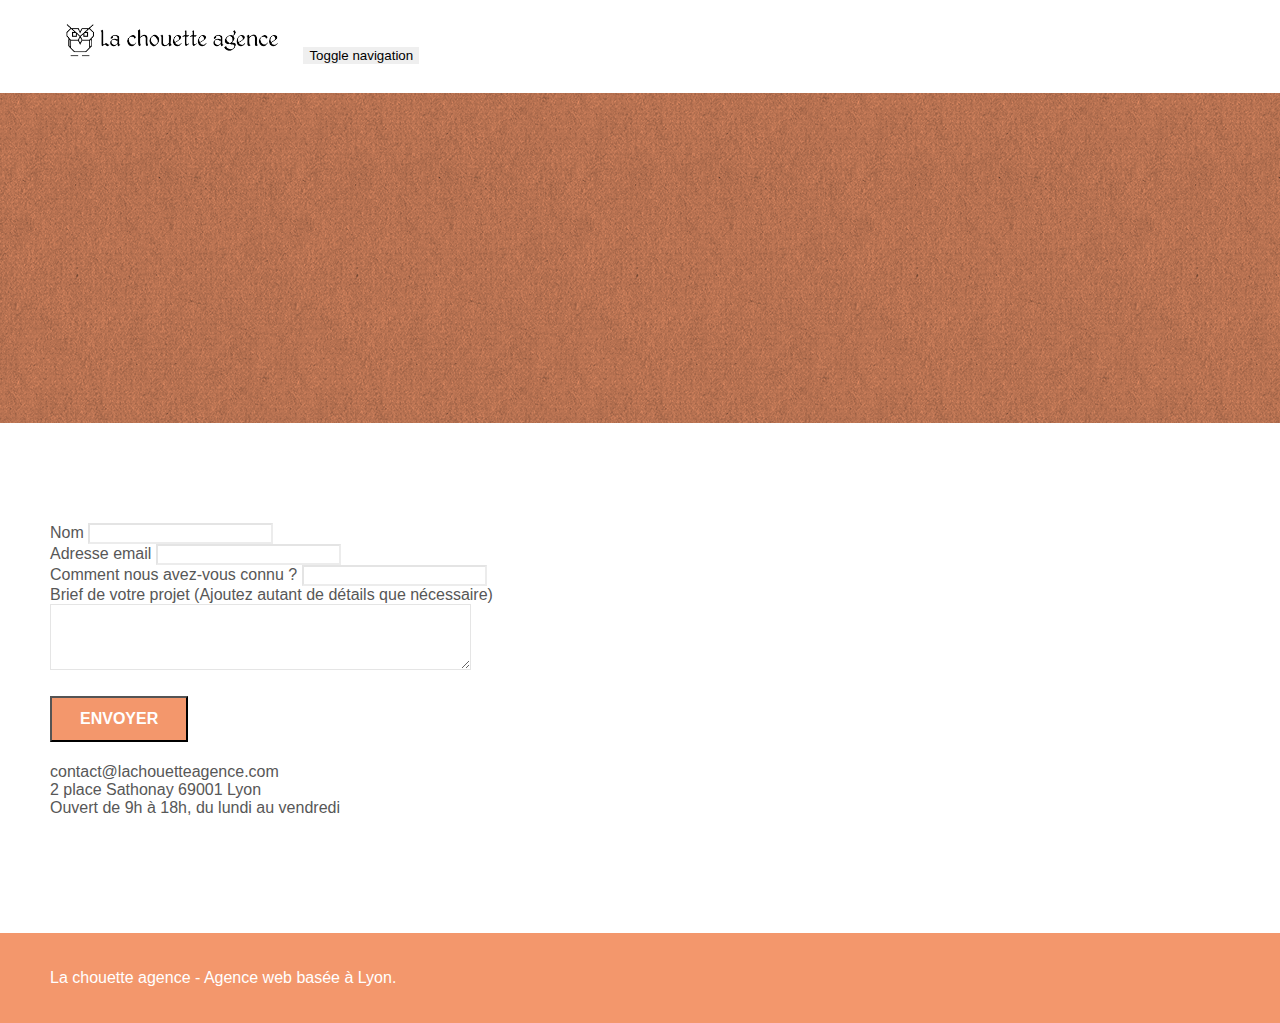
==== contact.html @ cad0de7a "ajout titre des pages et renommer page2 par contact" ====
<!doctype html>
<html lang="fr">
<head>
    <meta charset="utf-8">
    <meta name="keywords" content="">
	<meta name="description" content=" Nous contacter. La chouette agence est une agence de web design située à Lyon qui aide  les entreprises à devenir attractives et visibles sur internet">
    <meta name="viewport" content="width=device-width, initial-scale=1.0, viewport-fit=cover">
    <link rel="shortcut icon" type="image/png" href="favicon.jpg">
    
	<link rel="stylesheet" type="text/css" href="./css/bootstrap.min.css">
	<link rel="stylesheet" type="text/css" href="style.css">
	<link rel="stylesheet" type="text/css" href="./css/font-awesome.min.css">
	<link rel="stylesheet" type="text/css" href="./css/et-line.min.css">
	
    

    <title>Nous contacter</title>

    
<!-- Analytics -->
 
<!-- Analytics END -->
    
</head>
<body>
<!-- Principal conteneur -->
<div class="page-container">
    
<!-- bloc-0 -->
<div class="bloc bgc-white l-bloc " id="bloc-0">
	<div class="container bloc-sm">
		<nav class="navbar row">
			<div class="navbar-header">
				<a class="navbar-brand" href="index.html"><img src="img/la-chouette-agence.png" alt="Icone La chouette agence Lyon web design web" " height="40" /></a>
				<button id="nav-toggle" type="button" class="ui-navbar-toggle navbar-toggle" data-toggle="collapse" data-target=".navbar-1">
					<span class="sr-only">Toggle navigation</span><span class="icon-bar"></span><span class="icon-bar"></span><span class="icon-bar"></span>
				</button>
			</div>
			<div class="collapse navbar-collapse navbar-1 special-dropdown-nav">
				<ul class="site-navigation nav navbar-nav">
					<li>
						<a href="index.html">Accueil</a>
					</li>
				</ul>
			</div>
		</nav>
	</div>
</div>
<!-- bloc-0 END -->

<!-- bloc-6 -->
<div class="bloc bg-dots-bg bg-repeat bgc-atomic-tangerine d-bloc bloc-bg-texture texture-paper" id="bloc-6">
	<div class="container bloc-lg">
		<div class="row">
			<div class="col-sm-12">
				<h1 class="text-center hero-bloc-text tc-white">
					Parlons web design !
				</h1>
				<p class="text-center mg-lg tc-white tight-width-whitespace">
					Nous sommes ravis que vous souhaitiez collaborer avec notre agence.<br>
					Parlez-nous de votre projet en complétant le formulaire ci-dessous.
				</p>
			</div>
		</div>
	</div>
</div>
<!-- bloc-6 END -->

<!-- bloc-7 -->
<div class="bloc bgc-white l-bloc" id="bloc-7">
	<div class="container bloc-lg">
		<div class="row">
			<div class="col-sm-6">
				<form id="form_1" novalidate success-msg="Your message has been sent." fail-msg="Sorry it seems that our mail server is not responding, Sorry for the inconvenience!">
					<div class="form-group">
						<label>
							Nom
						</label>
						<input id="name" class="form-control" required />
					</div>
					<div class="form-group">
						<label>
							Adresse email
						</label>
						<input id="email" class="form-control" type="email" required />
					</div>
					<div class="form-group">
						<label>
							Comment nous avez-vous connu ?
						</label>
						<input class="form-control" type="email" required id="input_504" />
					</div>
					<div class="form-group">
						<label>
							Brief de votre projet (Ajoutez autant de détails que nécessaire)<br>
						</label><textarea id="message" class="form-control" rows="4" cols="50" required></textarea>
					</div> 
					<button class="bloc-button btn btn-lg btn-block cta-hero btn-atomic-tangerine" type="submit">
						Envoyer
					</button>
				</form>
			</div>
			<div class="col-sm-6">
				<p>
					contact@lachouetteagence.com<br>2 place Sathonay 69001 Lyon<br>Ouvert de 9h à 18h, du lundi au vendredi<br>
				</p>
			</div>
		</div>
	</div>
</div>
<!-- bloc-7 END -->

<!-- ScrollToTop Button -->
<a class="bloc-button btn btn-d scrollToTop" onclick="scrollToTarget('1')"><span class="fa fa-chevron-up"></span></a>
<!-- ScrollToTop Button END-->


<!-- Footer - bloc-8 -->
<div class="bloc bgc-atomic-tangerine d-bloc" id="bloc-8">
	<div class="container bloc-sm">
		<div class="row">
			<div class="col-sm-12">
				<p class="text-center white">
					La chouette agence - Agence web basée à Lyon.<br>
				</p>
			</div>
		</div>
	</div>
</div>
<!-- Footer - bloc-8 END -->

</div>
<!-- Principal conteneur END -->
<script src="./js/jquery-2.1.0.js"></script>
<script src="./js/bootstrap.js"></script>
<script src="./js/blocs.js"></script>
<script src="./js/jqBootstrapValidation.js"></script>
<script src="./js/formHandler.js"></script>

</body>
</html>
---- style.css ----
body {
    margin: 0;
    padding: 0;
    background: #FFF;
    overflow-x: hidden;
    -webkit-font-smoothing: antialiased;
    -moz-osx-font-smoothing: grayscale;
}

a,
button {
    transition: all .3s ease-in-out;
    outline: none!important;
}

a:hover {
    text-decoration: none;
    cursor: pointer;
}

#page-loading-blocs-notifaction {
    position: fixed;
    top: 0;
    bottom: 0;
    width: 100%;
    z-index: 100000;
    background: #FFFFFF url("img/pageload-spinner.gif") no-repeat center center;
}

.bloc {
    width: 100%;
    clear: both;
    background: 50% 50% no-repeat;
    padding: 0 50px;
    -webkit-background-size: cover;
    -moz-background-size: cover;
    -o-background-size: cover;
    background-size: cover;
    position: relative;
}

.bloc .container {
    padding-left: 0;
    padding-right: 0;
}

.bloc-lg {
    padding: 100px 50px;
}

.bloc-md {
    padding: 50px;
}

.bloc-sm {
    padding: 20px 50px;
}

.bg-center,
.bg-l-edge,
.bg-r-edge,
.bg-t-edge,
.bg-b-edge,
.bg-tl-edge,
.bg-bl-edge,
.bg-tr-edge,
.bg-br-edge,
.bg-repeat {
    -webkit-background-size: auto!important;
    -moz-background-size: auto!important;
    -o-background-size: auto!important;
    background-size: auto!important;
}

.bg-repeat {
    background: repeat;
}

.bg-t-edge {
    background: top no-repeat;
}

.bloc-bg-texture::before {
    content: "";
    background-size: 2px 2px;
    position: absolute;
    top: 0;
    bottom: 0;
    left: 0;
    right: 0;
}

.texture-paper::before {
    background: url("img/texture-paper.png");
    background-size: 280px 280px;
}

.b-parallax {
    background-attachment: fixed;
}

.d-bloc {
    color: rgba(255, 255, 255, .7);
}

.d-bloc button:hover {
    color: rgba(255, 255, 255, .9);
}

.d-bloc .icon-round,
.d-bloc .icon-square,
.d-bloc .icon-rounded,
.d-bloc .icon-semi-rounded-a,
.d-bloc .icon-semi-rounded-b {
    border-color: rgba(255, 255, 255, .9);
}

.d-bloc .divider-h span {
    border-color: rgba(255, 255, 255, .2);
}

.d-bloc .a-btn,
.d-bloc .navbar a,
.d-bloc .navbar-brand,
.d-bloc a .icon-sm,
.d-bloc a .icon-md,
.d-bloc a .icon-lg,
.d-bloc a .icon-xl,
.d-bloc h1 a,
.d-bloc h2 a,
.d-bloc h3 a,
.d-bloc h4 a,
.d-bloc h5 a,
.d-bloc h6 a,
.d-bloc p a {
    color: rgba(255, 255, 255, .6);
}

.d-bloc .a-btn:hover,
.d-bloc .navbar a:hover,
.d-bloc .navbar-brand:hover,
.d-bloc a:hover .icon-sm,
.d-bloc a:hover .icon-md,
.d-bloc a:hover .icon-lg,
.d-bloc a:hover .icon-xl,
.d-bloc h1 a:hover,
.d-bloc h2 a:hover,
.d-bloc h3 a:hover,
.d-bloc h4 a:hover,
.d-bloc h5 a:hover,
.d-bloc h6 a:hover,
.d-bloc p a:hover {
    color: rgba(255, 255, 255, 1);
}

.d-bloc .navbar-toggle .icon-bar {
    background: rgba(255, 255, 255, 1);
}

.d-bloc .btn-wire,
.d-bloc .btn-wire:hover {
    color: rgba(255, 255, 255, 1);
    border-color: rgba(255, 255, 255, 1);
}

.d-bloc .panel {
    color: rgba(0, 0, 0, .5);
}

.d-bloc .panel button:hover {
    color: rgba(0, 0, 0, .7);
}

.d-bloc .panel icon {
    border-color: rgba(0, 0, 0, .7);
}

.d-bloc .panel .divider-h span {
    border-color: rgba(0, 0, 0, .1);
}

.d-bloc .panel .a-btn {
    color: rgba(0, 0, 0, .6);
}

.d-bloc .panel .a-btn:hover {
    color: rgba(0, 0, 0, 1);
}

.d-bloc .panel .btn-wire,
.d-bloc .panel .btn-wire:hover {
    color: rgba(0, 0, 0, .7);
    border-color: rgba(0, 0, 0, .3);
}

.d-bloc .panel,
.l-bloc {
    color: rgba(0, 0, 0, .5);
}

.d-bloc .panel button:hover,
.l-bloc button:hover {
    color: rgba(0, 0, 0, .7);
}

.l-bloc .icon-round,
.l-bloc .icon-square,
.l-bloc .icon-rounded,
.l-bloc .icon-semi-rounded-a,
.l-bloc .icon-semi-rounded-b {
    border-color: rgba(0, 0, 0, .7);
}

.d-bloc .panel .divider-h span,
.l-bloc .divider-h span {
    border-color: rgba(0, 0, 0, .1);
}

.d-bloc .panel .a-btn,
.l-bloc .a-btn,
.l-bloc .navbar a,
.l-bloc .navbar-brand,
.l-bloc a .icon-sm,
.l-bloc a .icon-md,
.l-bloc a .icon-lg,
.l-bloc a .icon-xl,
.l-bloc h1 a,
.l-bloc h2 a,
.l-bloc h3 a,
.l-bloc h4 a,
.l-bloc h5 a,
.l-bloc h6 a,
.l-bloc p a {
    color: rgba(0, 0, 0, .6);
}

.d-bloc .panel .a-btn:hover,
.l-bloc .a-btn:hover,
.l-bloc .navbar a:hover,
.l-bloc .navbar-brand:hover,
.l-bloc a:hover .icon-sm,
.l-bloc a:hover .icon-md,
.l-bloc a:hover .icon-lg,
.l-bloc a:hover .icon-xl,
.l-bloc h1 a:hover,
.l-bloc h2 a:hover,
.l-bloc h3 a:hover,
.l-bloc h4 a:hover,
.l-bloc h5 a:hover,
.l-bloc h6 a:hover,
.l-bloc p a:hover {
    color: rgba(0, 0, 0, 1);
}

.l-bloc .navbar-toggle .icon-bar {
    color: rgba(0, 0, 0, .6);
}

.d-bloc .panel .btn-wire,
.d-bloc .panel .btn-wire:hover,
.l-bloc .btn-wire,
.l-bloc .btn-wire:hover {
    color: rgba(0, 0, 0, .7);
    border-color: rgba(0, 0, 0, .3);
}

.voffset {
    margin-top: 30px;
}

.voffset-lg {
    margin-top: 80px;
}

.row-no-gutters {
    margin-right: 0;
    margin-left: 0;
}

.row.row-no-gutters > [class^="col-"],
.row.row-no-gutters > [class*=" col-"] {
    padding-right: 0;
    padding-left: 0;
}

#bloc-1-hero h1 {
    font-size: 32px;
}

.navbar {
    margin-bottom: 0;
    z-index: 1;
}

.navbar-brand {
    height: auto;
    padding: 3px 15px;
    font-size: 25px;
    font-weight: normal;
    font-weight: 600;
    line-height: 44px;
}

.navbar-brand img {
    max-height: 200px;
    margin: 0 5px 0 0;
    display: inline;
}

.navbar-brand img[src$=svg] {
    min-width: 100px;
}

.nav-center .navbar-brand img {
    margin: 0;
}

.navbar .nav {
    padding-top: 2px;
    margin-right: -16px;
    float: right;
    z-index: 1;
}

.nav > li {
    float: left;
    margin-top: 4px;
    font-size: 16px;
}

.navbar-nav .open .dropdown-menu > li > a {
    text-align: inherit;
}

.nav > li a:hover,
.nav > li a:focus {
    background: transparent;
}

.navbar-toggle {
    margin: 10px 10px 0 0;
    border: 0px;
}

.navbar-toggle:hover {
    background: transparent!important;
}

.navbar-toggle .icon-bar {
    background-color: rgba(0, 0, 0, .5);
    width: 26px;
}

.nav-invert .navbar .nav {
    float: left;
}

.nav-invert .navbar-header,
.nav-invert .navbar-brand {
    float: right;
    position: relative;
    z-index: 2;
}

@media (min-width: 768px) {
    .site-navigation {
        position: absolute;
        top: 50%;
        right: 20px;
        transform: translate(0, -50%);
        -webkit-transform: translateY(-50%);
    }
    .nav > li .dropdown-menu a,
    .nav > li .dropdown-menu a:hover {
        color: #484848;
    }
    .nav-invert .site-navigation {
        left: 0;
        right: 0;
    }
    .nav-center {
        text-align: center;
    }
    .nav-center .navbar-header {
        width: 100%;
    }
    .nav-center .navbar-header,
    .nav-center .navbar-brand,
    .nav-center .nav > li {
        float: none;
        display: inline-block;
    }
    .nav-center .site-navigation {
        position: relative;
        width: 100%;
        right: 0;
        margin-right: 0px;
        margin-top: 20px;
    }
    .nav-center.mini-nav .navbar-toggle {
        float: none;
        margin: 10px auto 0;
    }
}

.nav > li > .dropdown a {
    background: none!important;
    display: block;
    padding: 14px 15px;
}

nav .caret {
    margin: 0 5px;
}

.dropdown-menu .dropdown-menu {
    top: -8px;
    left: 100%;
}

.dropdown-menu .dropmenu-flow-right {
    top: 100%;
    left: 0;
    margin-left: -1px;
    border-top-left-radius: 0;
    border-top-right-radius: 0;
}

.dropdown-menu .dropdown span {
    border: 4px solid black;
    border-top-color: transparent;
    border-right-color: transparent;
    border-bottom-color: transparent;
    margin: 6px -5px 0 0!important;
    float: right;
}

.mg-md {
    margin-top: 10px;
    margin-bottom: 20px;
}

.mg-lg {
    margin-top: 10px;
    margin-bottom: 40px;
}

.btn {
    margin: 0 5px 5px 0;
}

.btn.pull-right {
    margin: 0 0 5px 5px;
}

.btn-d,
.btn-d:hover,
.btn-d:focus {
    color: #FFF;
    background: rgba(0, 0, 0, .3);
}

button {
    outline: none!important;
}

.btn-rd {
    border-radius: 40px;
}

.btn-clean {
    border: 1px solid rgba(0, 0, 0, .08);
    border-bottom-color: rgba(0, 0, 0, .1);
    text-shadow: 0 1px 0 rgba(0, 0, 1, .1);
    box-shadow: 0 1px 3px rgba(0, 0, 1, .25), inset 0 1px 0 0 rgba(255, 255, 255, .15);
}

.icon-md {
    font-size: 30px!important;
}

.icon-lg {
    font-size: 60px!important;
}

.sm-shadow {
    text-shadow: 0 1px 2px rgba(0, 0, 0, .3);
}

.panel-sq,
.panel-sq .panel-heading,
.panel-sq .panel-footer {
    border-radius: 0;
}

.panel-rd {
    border-radius: 30px;
}

.panel-rd .panel-heading {
    border-radius: 29px 29px 0 0;
}

.panel-rd .panel-footer {
    border-radius: 0 0 29px 29px;
}

.form-control {
    border-color: rgba(0, 0, 0, .1);
    box-shadow: none;
}

.scrollToTop {
    width: 40px;
    height: 40px;
    position: fixed;
    bottom: 20px;
    right: 20px;
    opacity: 0;
    z-index: 500;
    transition: all .3s ease-in-out;
}

.scrollToTop span {
    margin-top: 6px;
}

.showScrollTop {
    font-size: 14px;
    opacity: 1;
}

a[data-lightbox] {
    position: relative;
    display: block;
    text-align: center;
}

a[data-lightbox]:hover::before {
    content: "+";
    font-family: "HelveticaNeue-Light", "Helvetica Neue Light", "Helvetica Neue", Helvetica, Arial;
    font-size: 32px;
    width: 50px;
    height: 50px;
    margin-left: -25px;
    border-radius: 50%;
    background: rgba(0, 0, 0, .6);
    color: #FFF;
    font-weight: 100;
    z-index: 1;
    position: absolute;
    top: 50%;
    transform: translateY(-50%);
    -webkit-transform: translateY(-50%);
}

a[data-lightbox]:hover img {
    opacity: 0.6;
    -webkit-animation-fill-mode: none;
    animation-fill-mode: none;
}

#lightbox-modal {
    display: flex;
    align-items: center;
}

#lightbox-modal .modal-dialog {
    width: 90%;
    max-width: 900px;
    margin: 0 auto 0;
}

#lightbox-modal .modal-dialog img {
    max-height: 90vh;
    margin: 0 auto;
}

.lightbox-caption {
    padding: 20px;
    color: #FFF;
    background: rgba(0, 0, 0, .5);
    position: absolute;
    left: 15px;
    right: 15px;
    bottom: 5px;
}

.close-lightbox {
    color: #FFF;
    font-size: 30px;
    position: absolute;
    top: 20px;
    right: 20px;
    z-index: 20;
    background: rgba(0, 0, 0, .5);
    border: none;
    line-height: 30px;
    padding: 0 9px 5px;
    opacity: 0.3;
}

.close-lightbox:hover,
.next-lightbox:hover,
.prev-lightbox:hover {
    opacity: 1.0;
    color: #FFF;
}

.next-lightbox,
.prev-lightbox {
    font-size: 20px;
    color: rgba(255, 255, 255, .9);
    background: rgba(0, 0, 0, .5);
    transition: all .2s ease-in-out;
    position: absolute;
    top: 45%;
    z-index: 1;
    opacity: 0.4;
}

.next-lightbox {
    padding: 6px 8px 1px 13px;
    right: 25px;
}

.prev-lightbox {
    padding: 6px 13px 1px 10px;
    left: 25px;
}

.snapshot-lb .modal-body {
    padding-bottom: 45px;
}

.snapshot-lb .lightbox-caption {
    padding: 0;
    color: rgba(0, 0, 0, .5);
    background: none;
}

h1,
h2,
h3,
h4,
h5,
h6,
p,
label,
.btn,
a {
    font-family: "helvetica";
    font-weight: 400;
    color: #575757!important;
}

.container {
    max-width: 1000px;
}

.hero-bloc-text {
    font-size: 38px;
}

.hero-bloc-text-sub {
    font-size: 36px;
}

.statement-bloc-text {
    line-height: 26px;
    font-style: italic;
    font-size: 20px;
    text-align: center;
    font-weight: lighter;
    max-width: 520px;
    margin: auto auto auto auto;
}


.tight-width-whitespace {
    max-width: 600px;
    margin: auto auto auto auto;
}

.h1 {
    font-size: 20px;
    font-family: "Open Sans";
}

.cta-hero {
    margin-top: 22px;
    color: #FFFFFF!important;
    text-transform: uppercase;
    padding: 12px 28px 12px 28px;
    font-size: 16px;
    font-weight: 700;
}

.social {
    max-width: 400px;
    margin: auto auto auto auto;
}

h2 {
    font-size: 22px;
    line-height: 1.4em;
}

h3 {
    font-size: 15px;
    text-transform: uppercase;
    font-weight: 700;
    color: #333333!important;
}

.med-width-whitespace {
    max-width: 800px;
    margin: auto auto auto auto;
    box-shadow: 0px 0px 0px #000000;
}

h1 {
    color: #333333!important;
}

h4 {
    color: #333333!important;
}

.icons {
    margin-bottom: 14px;
    margin-top: 24px;
}

.white {
    color: #FFFFFF!important;
}

.portfolio-thumb {
    margin-bottom: 24px;
}

.portfolio-row {
    margin-bottom: 44px;
    margin-top: 50px;
}

.avatar {
    box-shadow: 0px 4px 9px rgba(0, 0, 0, 0.3);
}

.black-background {
    background-color: rgba(165, 147, 99, 0.7);
    padding: 40px 40px 40px 40px;
}

.bold-link {
    font-weight: 900;
    text-decoration: underline!important;
}

.bgc-white {
    background-color: #FFFFFF;
}
/*
.bgc-dark-slate-blue {
    background-color: #364577;
}*/

.bgc-atomic-tangerine {
    background-color: #F3976C;
}

.tc-white {
    color: #F3976C!important;
}

.btn-atomic-tangerine {
    background: #F3976C;
    color: #FFFFFF!important;
}

.btn-atomic-tangerine:hover {
    background: #c27956!important;
    color: #FFFFFF!important;
}

.ltc-white {
    color: #FFFFFF!important;
}

.ltc-white:hover {
    color: #cccccc!important;
}

.ltc-atomic-tangerine {
    color: #F3976C!important;
}

.ltc-atomic-tangerine:hover {
    color: #c27956!important;
}

.icon-dark-slate-blue {
    color: #364577!important;
    border-color: #364577!important;
}

.bg-dots-bg {
    background-image: url("img/dots-bg.png");
}

.bg-lines-h2-bg {
    background-image: url("img/lines-h2-bg.png");
}

.bg-banniere {
    background-image: url("img/la-chouette-agence-banniere.jpg");
}

.bg-presentation {
    background-image: url("img/image-de-presentation.jpg");
}

@media (max-width: 1024px) {
    .bloc {
        padding-left: 20px;
        padding-right: 20px;
    }
    .bloc.full-width-bloc,
    .bloc-tile-2.full-width-bloc .container,
    .bloc-tile-3.full-width-bloc .container,
    .bloc-tile-4.full-width-bloc .container {
        padding-left: 0;
        padding-right: 0;
    }
}

@media (max-width: 992px) and (min-width: 768px) {
    .navbar .nav {
        max-width: 80%
    }
    .nav-center.navbar .nav {
        max-width: 100%
    }
}

@media only screen and (min-device-width: 768px) and (max-device-width: 1024px) and (orientation: landscape) {
    .b-parallax {
        background-attachment: scroll;
    }
}

@media only screen and (min-device-width: 1024px) and (max-device-width: 1366px) and (-webkit-min-device-pixel-ratio: 1.5) {
    .b-parallax {
        background-attachment: scroll;
    }
}

@media (max-width: 991px) {
    .container {
        width: 100%;
    }
    .b-parallax {
        background-attachment: scroll;
    }
    .page-container,
    #hero-bloc {
        overflow-x: hidden;
        position: relative;
    }
    .bloc {
        padding-left: constant(safe-area-inset-left);
        padding-right: constant(safe-area-inset-right);
    }
    .bloc-group,
    .bloc-group .bloc {
        display: block;
        width: 100%;
    }
    .bloc-fill-screen .fill-bloc-top-edge,
    .bloc-fill-screen .fill-bloc-bottom-edge {
        padding: 0 20px;
        padding-left: constant(safe-area-inset-left);
        padding-right: constant(safe-area-inset-right);
    }
}

@media (max-width: 767px) {
    .page-container {
        overflow-x: hidden;
        position: relative;
    }
    h1,
    h2,
    h3,
    h4,
    h5,
    h6,
    p,
    #disqus_thread {
        padding-left: 10px!important;
        padding-right: 10px!important;
    }
    .b-parallax {
        background-attachment: scroll;
    }
    .navbar .nav {
        padding-top: 0;
        border-top: 1px solid rgba(0, 0, 0, .2);
        float: none!important;
    }
    .navbar.row {
        margin-left: 0;
        margin-right: 0;
    }
    .site-navigation {
        position: inherit;
        transform: none;
        -webkit-transform: none;
        -ms-transform: none;
    }
    .nav > li {
        margin-top: 0;
        border-bottom: 1px solid rgba(0, 0, 0, .1);
        background: rgba(0, 0, 0, .05);
        text-align: left;
        padding-left: 15px;
        width: 100%;
    }
    .nav > li:hover {
        background: rgba(0, 0, 0, .08);
    }
    .dropdown .dropdown a .caret {
        float: none;
        margin: 5px 0 0 10px!important;
        border: 4px solid black;
        border-bottom-color: transparent;
        border-right-color: transparent;
        border-left-color: transparent;
    }
    #hero-bloc .navbar .nav {
        background: rgba(0, 0, 0, .8);
    }
    #hero-bloc .navbar .nav a {
        color: rgba(255, 255, 255, .6);
    }
    .hero {
        padding: 50px 0;
    }
    .hero-nav {
        left: -1px;
        right: -1px;
    }
    .navbar-collapse {
        padding: 0;
        overflow-x: hidden;
        -webkit-box-shadow: none;
        box-shadow: none;
    }
    .navbar-brand img {
        max-height: 40px;
        width: auto;
    }
    .nav-invert .navbar-header {
        float: none;
        width: 100%;
    }
    .nav-invert .navbar-toggle {
        float: left;
        margin-left: 10px;
    }
    .bloc {
        padding-left: 0;
        padding-right: 0;
    }
    .bloc-xxl,
    .bloc-xl,
    .bloc-lg {
        padding: 40px 0;
    }
    .bloc-sm,
    .bloc-md {
        padding-left: 0;
        padding-right: 0;
    }
    .bloc-tile-2 .container,
    .bloc-tile-3 .container,
    .bloc-tile-4 .container,
    .bloc-fill-screen .fill-bloc-top-edge,
    .bloc-fill-screen .fill-bloc-bottom-edge {
        padding-left: 0;
        padding-right: 0;
    }
    .a-block {
        padding: 0 10px;
    }
    .btn-dwn {
        display: none;
    }
    .voffset {
        margin-top: 5px;
    }
    .voffset-md {
        margin-top: 20px;
    }
    .voffset-lg {
        margin-top: 30px;
    }
    form {
        padding: 5px;
    }
    .close-lightbox {
        display: inline-block;
    }
    .blocsapp-device-iphone5 {
        background-size: 216px 425px;
        padding-top: 60px;
        width: 216px;
        height: 425px;
    }
    .blocsapp-device-iphone5 img {
        width: 180px;
        height: 320px;
    }
}

@media (max-width: 400px) {
    .bloc {
        padding-left: 0;
        padding-right: 0;
    }
}

@media (max-width: 767px) {
    .bloc-mob-center-text {
        text-align: center;
    }
}
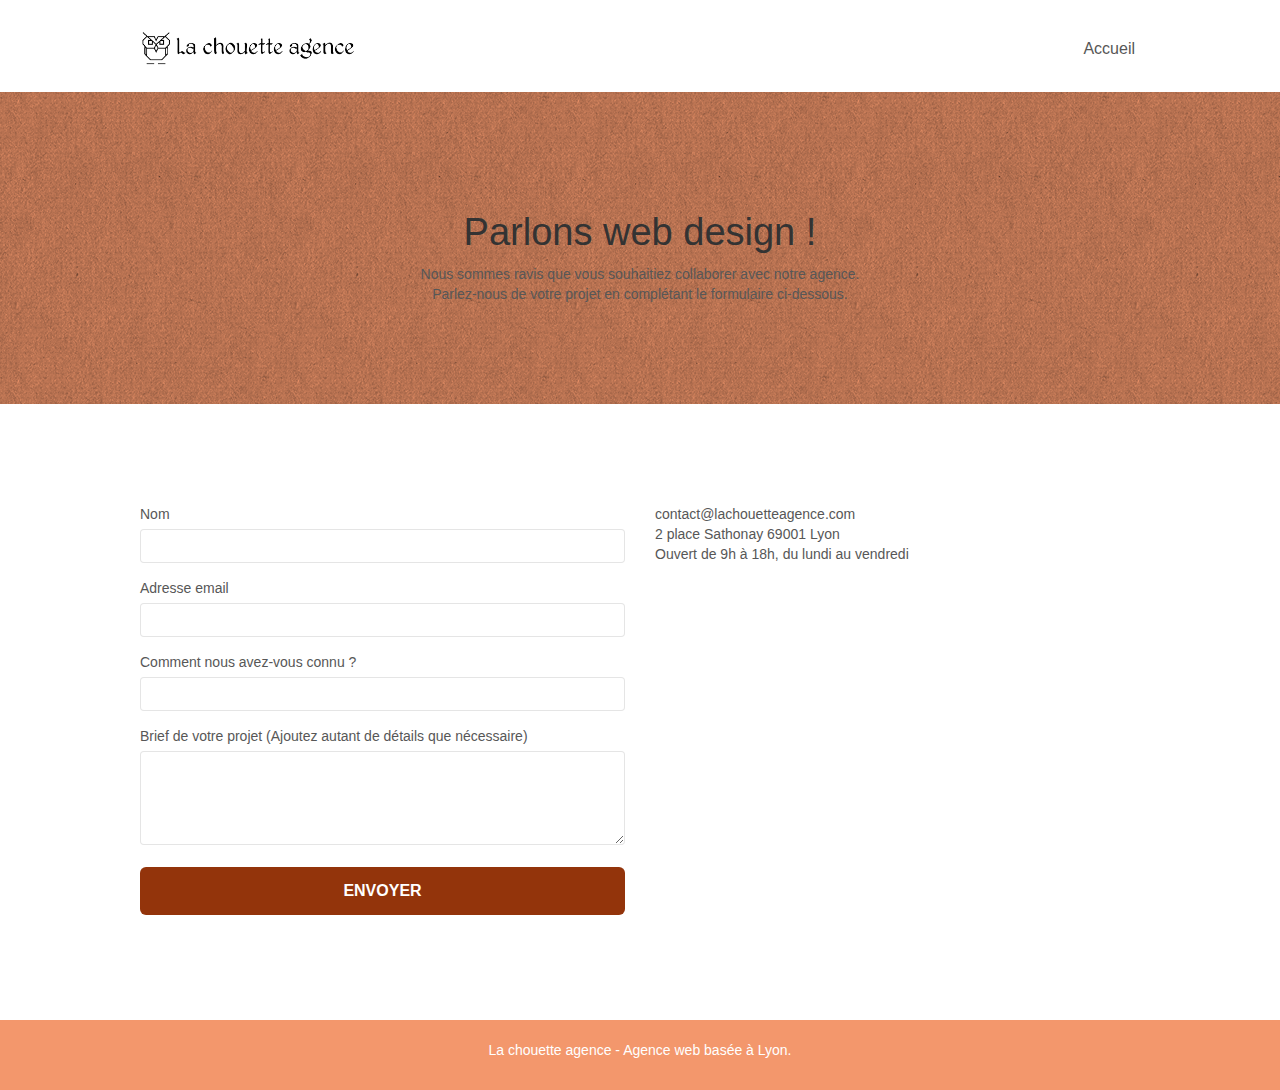
==== commit 3ac5cf5a: "contrast" ====
--- a/contact.html
+++ b/contact.html
@@ -7,10 +7,10 @@
     <meta name="viewport" content="width=device-width, initial-scale=1.0, viewport-fit=cover">
     <link rel="shortcut icon" type="image/png" href="favicon.jpg">
     
-	<link rel="stylesheet" type="text/css" href="./css/bootstrap.min.css">
+	<link rel="stylesheet" type="text/css" href="./css/bootstrap.css">
 	<link rel="stylesheet" type="text/css" href="style.css">
-	<link rel="stylesheet" type="text/css" href="./css/font-awesome.min.css">
-	<link rel="stylesheet" type="text/css" href="./css/et-line.min.css">
+	<link rel="stylesheet" type="text/css" href="./css/font-awesome.css">
+	<link rel="stylesheet" type="text/css" href="./css/et-line.css">
 	
     
 
@@ -31,7 +31,7 @@
 	<div class="container bloc-sm">
 		<nav class="navbar row">
 			<div class="navbar-header">
-				<a class="navbar-brand" href="index.html"><img src="img/la-chouette-agence.png" alt="Icone La chouette agence Lyon web design web" " height="40" /></a>
+				<a class="navbar-brand" href="index.html"><img src="img/la-chouette-agence.png" alt="Icone La chouette agence Lyon web design web" height="40" /></a>
 				<button id="nav-toggle" type="button" class="ui-navbar-toggle navbar-toggle" data-toggle="collapse" data-target=".navbar-1">
 					<span class="sr-only">Toggle navigation</span><span class="icon-bar"></span><span class="icon-bar"></span><span class="icon-bar"></span>
 				</button>
@@ -71,7 +71,7 @@
 	<div class="container bloc-lg">
 		<div class="row">
 			<div class="col-sm-6">
-				<form id="form_1" novalidate success-msg="Your message has been sent." fail-msg="Sorry it seems that our mail server is not responding, Sorry for the inconvenience!">
+				<form id="form_1" >
 					<div class="form-group">
 						<label>
 							Nom
@@ -88,7 +88,7 @@
 						<label>
 							Comment nous avez-vous connu ?
 						</label>
-						<input class="form-control" type="email" required id="input_504" />
+						<input class="form-control" type="text" required id="input_504" />
 					</div>
 					<div class="form-group">
 						<label>
--- a/style.css
+++ b/style.css
@@ -772,11 +772,12 @@
 }
 
 .tc-white {
-    color: #F3976C!important;
+   color: #93340B;
+    
 }
 
 .btn-atomic-tangerine {
-    background: #F3976C;
+    background: #93340B;
     color: #FFFFFF!important;
 }
 
--- a/css/et-line.css
+++ b/css/et-line.css
@@ -0,0 +1,519 @@
+@font-face {
+    font-family: et-line;
+    src: url(../fonts/et-line.eot);
+    src: url(../fonts/et-line.eot?#iefix) format('embedded-opentype'), url(../fonts/et-line.woff) format('woff'), url(../fonts/et-line.ttf) format('truetype'), url(../fonts/et-line.svg#et-line) format('svg');
+    font-weight: 400;
+    font-style: normal
+}
+
+.et-icon-adjustments,
+.et-icon-alarmclock,
+.et-icon-anchor,
+.et-icon-aperture,
+.et-icon-attachment,
+.et-icon-bargraph,
+.et-icon-basket,
+.et-icon-beaker,
+.et-icon-bike,
+.et-icon-book-open,
+.et-icon-briefcase,
+.et-icon-browser,
+.et-icon-calendar,
+.et-icon-camera,
+.et-icon-caution,
+.et-icon-chat,
+.et-icon-circle-compass,
+.et-icon-clipboard,
+.et-icon-clock,
+.et-icon-cloud,
+.et-icon-compass,
+.et-icon-desktop,
+.et-icon-dial,
+.et-icon-document,
+.et-icon-documents,
+.et-icon-download,
+.et-icon-dribbble,
+.et-icon-edit,
+.et-icon-envelope,
+.et-icon-expand,
+.et-icon-facebook,
+.et-icon-flag,
+.et-icon-focus,
+.et-icon-gears,
+.et-icon-genius,
+.et-icon-gift,
+.et-icon-global,
+.et-icon-globe,
+.et-icon-googleplus,
+.et-icon-grid,
+.et-icon-happy,
+.et-icon-hazardous,
+.et-icon-heart,
+.et-icon-hotairballoon,
+.et-icon-hourglass,
+.et-icon-key,
+.et-icon-laptop,
+.et-icon-layers,
+.et-icon-lifesaver,
+.et-icon-lightbulb,
+.et-icon-linegraph,
+.et-icon-linkedin,
+.et-icon-lock,
+.et-icon-magnifying-glass,
+.et-icon-map,
+.et-icon-map-pin,
+.et-icon-megaphone,
+.et-icon-mic,
+.et-icon-mobile,
+.et-icon-newspaper,
+.et-icon-notebook,
+.et-icon-paintbrush,
+.et-icon-paperclip,
+.et-icon-pencil,
+.et-icon-phone,
+.et-icon-picture,
+.et-icon-pictures,
+.et-icon-piechart,
+.et-icon-presentation,
+.et-icon-pricetags,
+.et-icon-printer,
+.et-icon-profile-female,
+.et-icon-profile-male,
+.et-icon-puzzle,
+.et-icon-quote,
+.et-icon-recycle,
+.et-icon-refresh,
+.et-icon-ribbon,
+.et-icon-rss,
+.et-icon-sad,
+.et-icon-scissors,
+.et-icon-scope,
+.et-icon-search,
+.et-icon-shield,
+.et-icon-speedometer,
+.et-icon-strategy,
+.et-icon-streetsign,
+.et-icon-tablet,
+.et-icon-target,
+.et-icon-telescope,
+.et-icon-toolbox,
+.et-icon-tools,
+.et-icon-tools-2,
+.et-icon-trophy,
+.et-icon-tumblr,
+.et-icon-twitter,
+.et-icon-upload,
+.et-icon-video,
+.et-icon-wallet,
+.et-icon-wine {
+    font-family: et-line;
+    speak: none;
+    font-style: normal;
+    font-weight: 400;
+    font-variant: normal;
+    text-transform: none;
+    line-height: 1;
+    -webkit-font-smoothing: antialiased;
+    -moz-osx-font-smoothing: grayscale;
+    display: inline-block
+}
+
+.et-icon-mobile:before {
+    content: "\e000"
+}
+
+.et-icon-laptop:before {
+    content: "\e001"
+}
+
+.et-icon-desktop:before {
+    content: "\e002"
+}
+
+.et-icon-tablet:before {
+    content: "\e003"
+}
+
+.et-icon-phone:before {
+    content: "\e004"
+}
+
+.et-icon-document:before {
+    content: "\e005"
+}
+
+.et-icon-documents:before {
+    content: "\e006"
+}
+
+.et-icon-search:before {
+    content: "\e007"
+}
+
+.et-icon-clipboard:before {
+    content: "\e008"
+}
+
+.et-icon-newspaper:before {
+    content: "\e009"
+}
+
+.et-icon-notebook:before {
+    content: "\e00a"
+}
+
+.et-icon-book-open:before {
+    content: "\e00b"
+}
+
+.et-icon-browser:before {
+    content: "\e00c"
+}
+
+.et-icon-calendar:before {
+    content: "\e00d"
+}
+
+.et-icon-presentation:before {
+    content: "\e00e"
+}
+
+.et-icon-picture:before {
+    content: "\e00f"
+}
+
+.et-icon-pictures:before {
+    content: "\e010"
+}
+
+.et-icon-video:before {
+    content: "\e011"
+}
+
+.et-icon-camera:before {
+    content: "\e012"
+}
+
+.et-icon-printer:before {
+    content: "\e013"
+}
+
+.et-icon-toolbox:before {
+    content: "\e014"
+}
+
+.et-icon-briefcase:before {
+    content: "\e015"
+}
+
+.et-icon-wallet:before {
+    content: "\e016"
+}
+
+.et-icon-gift:before {
+    content: "\e017"
+}
+
+.et-icon-bargraph:before {
+    content: "\e018"
+}
+
+.et-icon-grid:before {
+    content: "\e019"
+}
+
+.et-icon-expand:before {
+    content: "\e01a"
+}
+
+.et-icon-focus:before {
+    content: "\e01b"
+}
+
+.et-icon-edit:before {
+    content: "\e01c"
+}
+
+.et-icon-adjustments:before {
+    content: "\e01d"
+}
+
+.et-icon-ribbon:before {
+    content: "\e01e"
+}
+
+.et-icon-hourglass:before {
+    content: "\e01f"
+}
+
+.et-icon-lock:before {
+    content: "\e020"
+}
+
+.et-icon-megaphone:before {
+    content: "\e021"
+}
+
+.et-icon-shield:before {
+    content: "\e022"
+}
+
+.et-icon-trophy:before {
+    content: "\e023"
+}
+
+.et-icon-flag:before {
+    content: "\e024"
+}
+
+.et-icon-map:before {
+    content: "\e025"
+}
+
+.et-icon-puzzle:before {
+    content: "\e026"
+}
+
+.et-icon-basket:before {
+    content: "\e027"
+}
+
+.et-icon-envelope:before {
+    content: "\e028"
+}
+
+.et-icon-streetsign:before {
+    content: "\e029"
+}
+
+.et-icon-telescope:before {
+    content: "\e02a"
+}
+
+.et-icon-gears:before {
+    content: "\e02b"
+}
+
+.et-icon-key:before {
+    content: "\e02c"
+}
+
+.et-icon-paperclip:before {
+    content: "\e02d"
+}
+
+.et-icon-attachment:before {
+    content: "\e02e"
+}
+
+.et-icon-pricetags:before {
+    content: "\e02f"
+}
+
+.et-icon-lightbulb:before {
+    content: "\e030"
+}
+
+.et-icon-layers:before {
+    content: "\e031"
+}
+
+.et-icon-pencil:before {
+    content: "\e032"
+}
+
+.et-icon-tools:before {
+    content: "\e033"
+}
+
+.et-icon-tools-2:before {
+    content: "\e034"
+}
+
+.et-icon-scissors:before {
+    content: "\e035"
+}
+
+.et-icon-paintbrush:before {
+    content: "\e036"
+}
+
+.et-icon-magnifying-glass:before {
+    content: "\e037"
+}
+
+.et-icon-circle-compass:before {
+    content: "\e038"
+}
+
+.et-icon-linegraph:before {
+    content: "\e039"
+}
+
+.et-icon-mic:before {
+    content: "\e03a"
+}
+
+.et-icon-strategy:before {
+    content: "\e03b"
+}
+
+.et-icon-beaker:before {
+    content: "\e03c"
+}
+
+.et-icon-caution:before {
+    content: "\e03d"
+}
+
+.et-icon-recycle:before {
+    content: "\e03e"
+}
+
+.et-icon-anchor:before {
+    content: "\e03f"
+}
+
+.et-icon-profile-male:before {
+    content: "\e040"
+}
+
+.et-icon-profile-female:before {
+    content: "\e041"
+}
+
+.et-icon-bike:before {
+    content: "\e042"
+}
+
+.et-icon-wine:before {
+    content: "\e043"
+}
+
+.et-icon-hotairballoon:before {
+    content: "\e044"
+}
+
+.et-icon-globe:before {
+    content: "\e045"
+}
+
+.et-icon-genius:before {
+    content: "\e046"
+}
+
+.et-icon-map-pin:before {
+    content: "\e047"
+}
+
+.et-icon-dial:before {
+    content: "\e048"
+}
+
+.et-icon-chat:before {
+    content: "\e049"
+}
+
+.et-icon-heart:before {
+    content: "\e04a"
+}
+
+.et-icon-cloud:before {
+    content: "\e04b"
+}
+
+.et-icon-upload:before {
+    content: "\e04c"
+}
+
+.et-icon-download:before {
+    content: "\e04d"
+}
+
+.et-icon-target:before {
+    content: "\e04e"
+}
+
+.et-icon-hazardous:before {
+    content: "\e04f"
+}
+
+.et-icon-piechart:before {
+    content: "\e050"
+}
+
+.et-icon-speedometer:before {
+    content: "\e051"
+}
+
+.et-icon-global:before {
+    content: "\e052"
+}
+
+.et-icon-compass:before {
+    content: "\e053"
+}
+
+.et-icon-lifesaver:before {
+    content: "\e054"
+}
+
+.et-icon-clock:before {
+    content: "\e055"
+}
+
+.et-icon-aperture:before {
+    content: "\e056"
+}
+
+.et-icon-quote:before {
+    content: "\e057"
+}
+
+.et-icon-scope:before {
+    content: "\e058"
+}
+
+.et-icon-alarmclock:before {
+    content: "\e059"
+}
+
+.et-icon-refresh:before {
+    content: "\e05a"
+}
+
+.et-icon-happy:before {
+    content: "\e05b"
+}
+
+.et-icon-sad:before {
+    content: "\e05c"
+}
+
+.et-icon-facebook:before {
+    content: "\e05d"
+}
+
+.et-icon-twitter:before {
+    content: "\e05e"
+}
+
+.et-icon-googleplus:before {
+    content: "\e05f"
+}
+
+.et-icon-rss:before {
+    content: "\e060"
+}
+
+.et-icon-tumblr:before {
+    content: "\e061"
+}
+
+.et-icon-linkedin:before {
+    content: "\e062"
+}
+
+.et-icon-dribbble:before {
+    content: "\e063"
+}